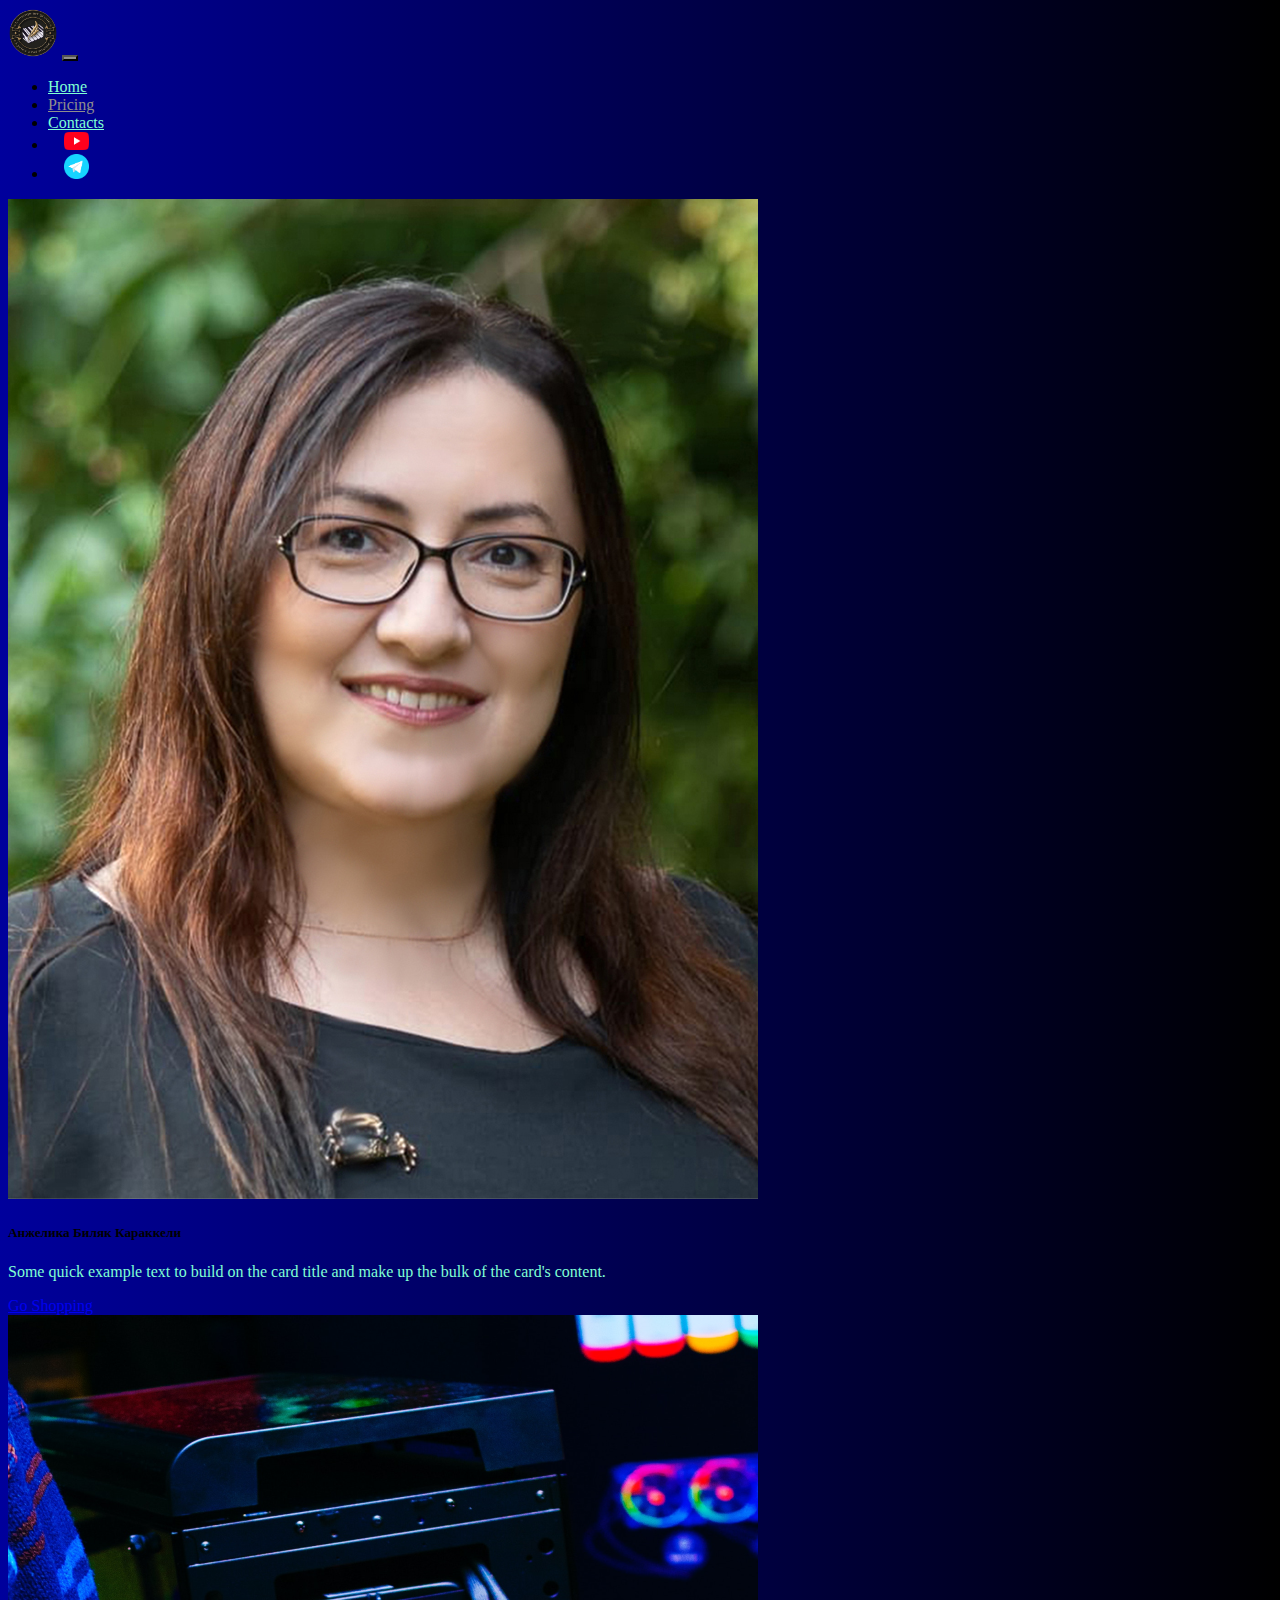
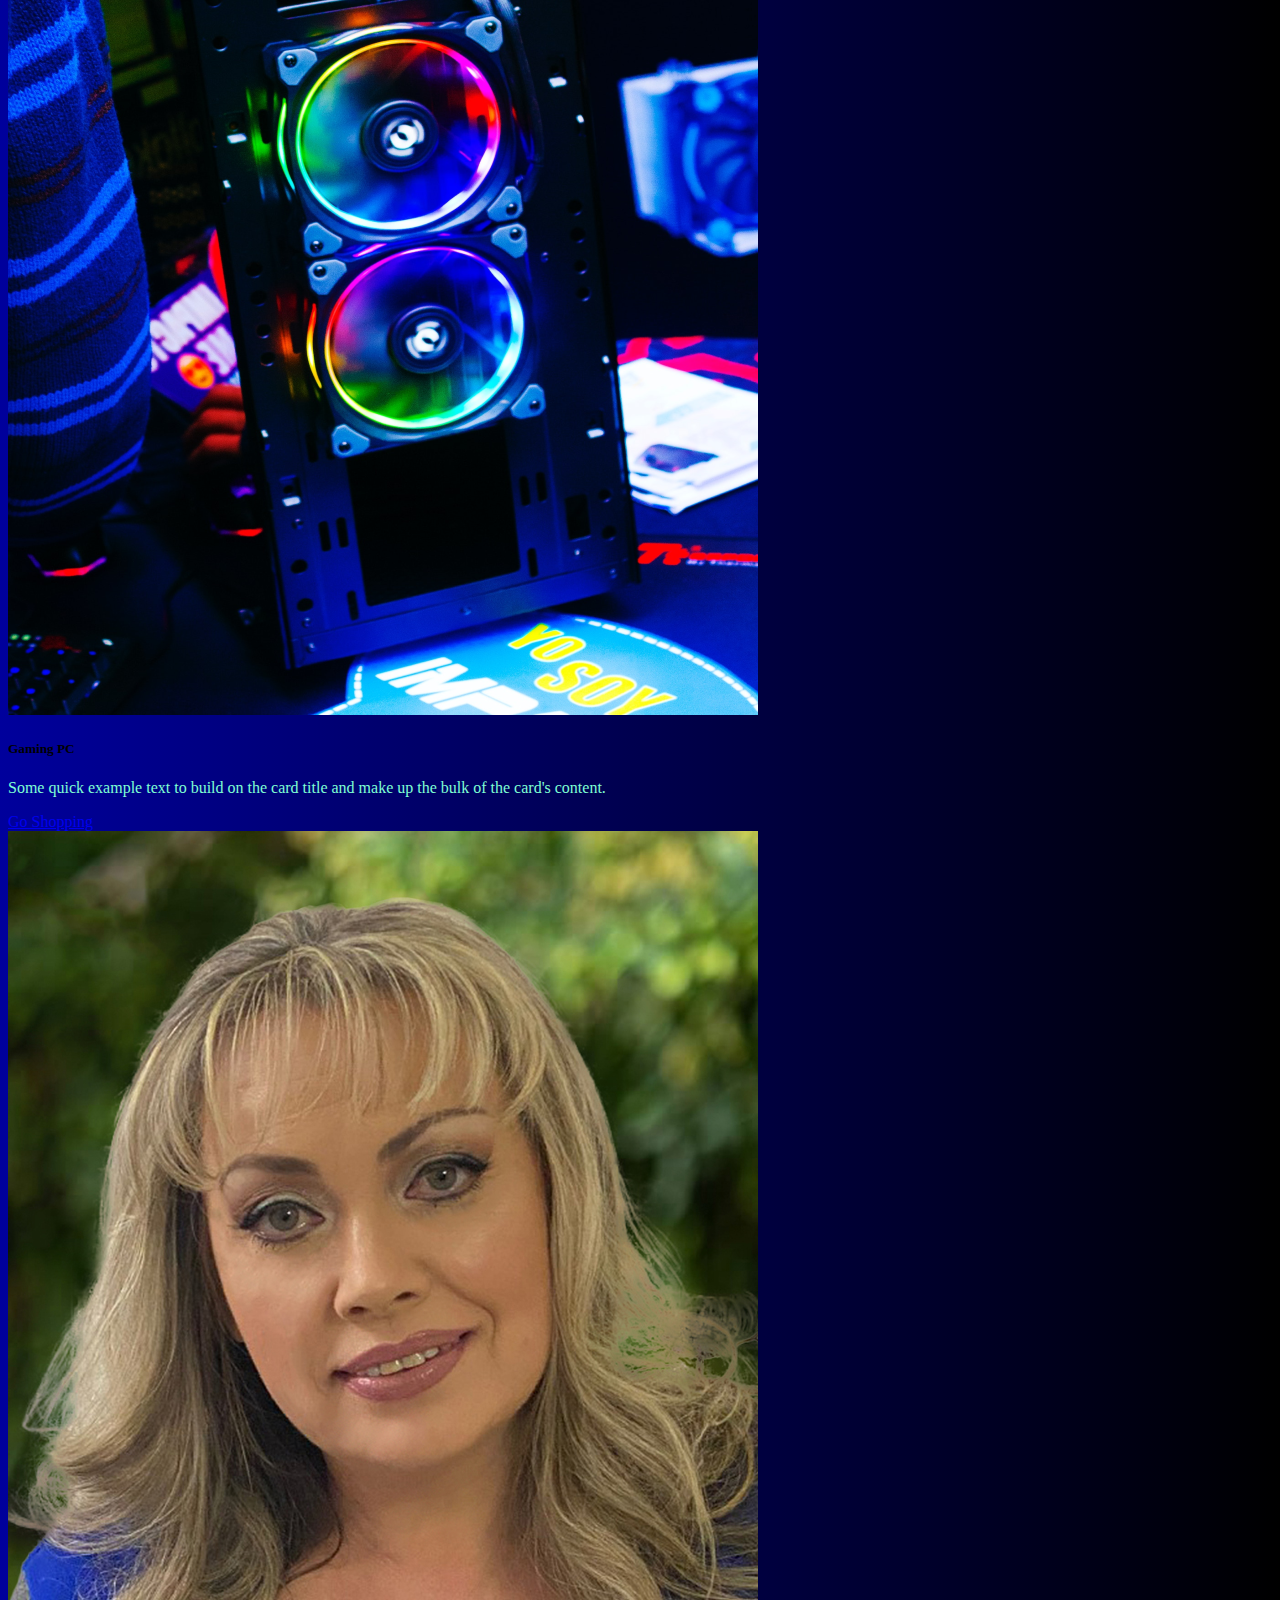
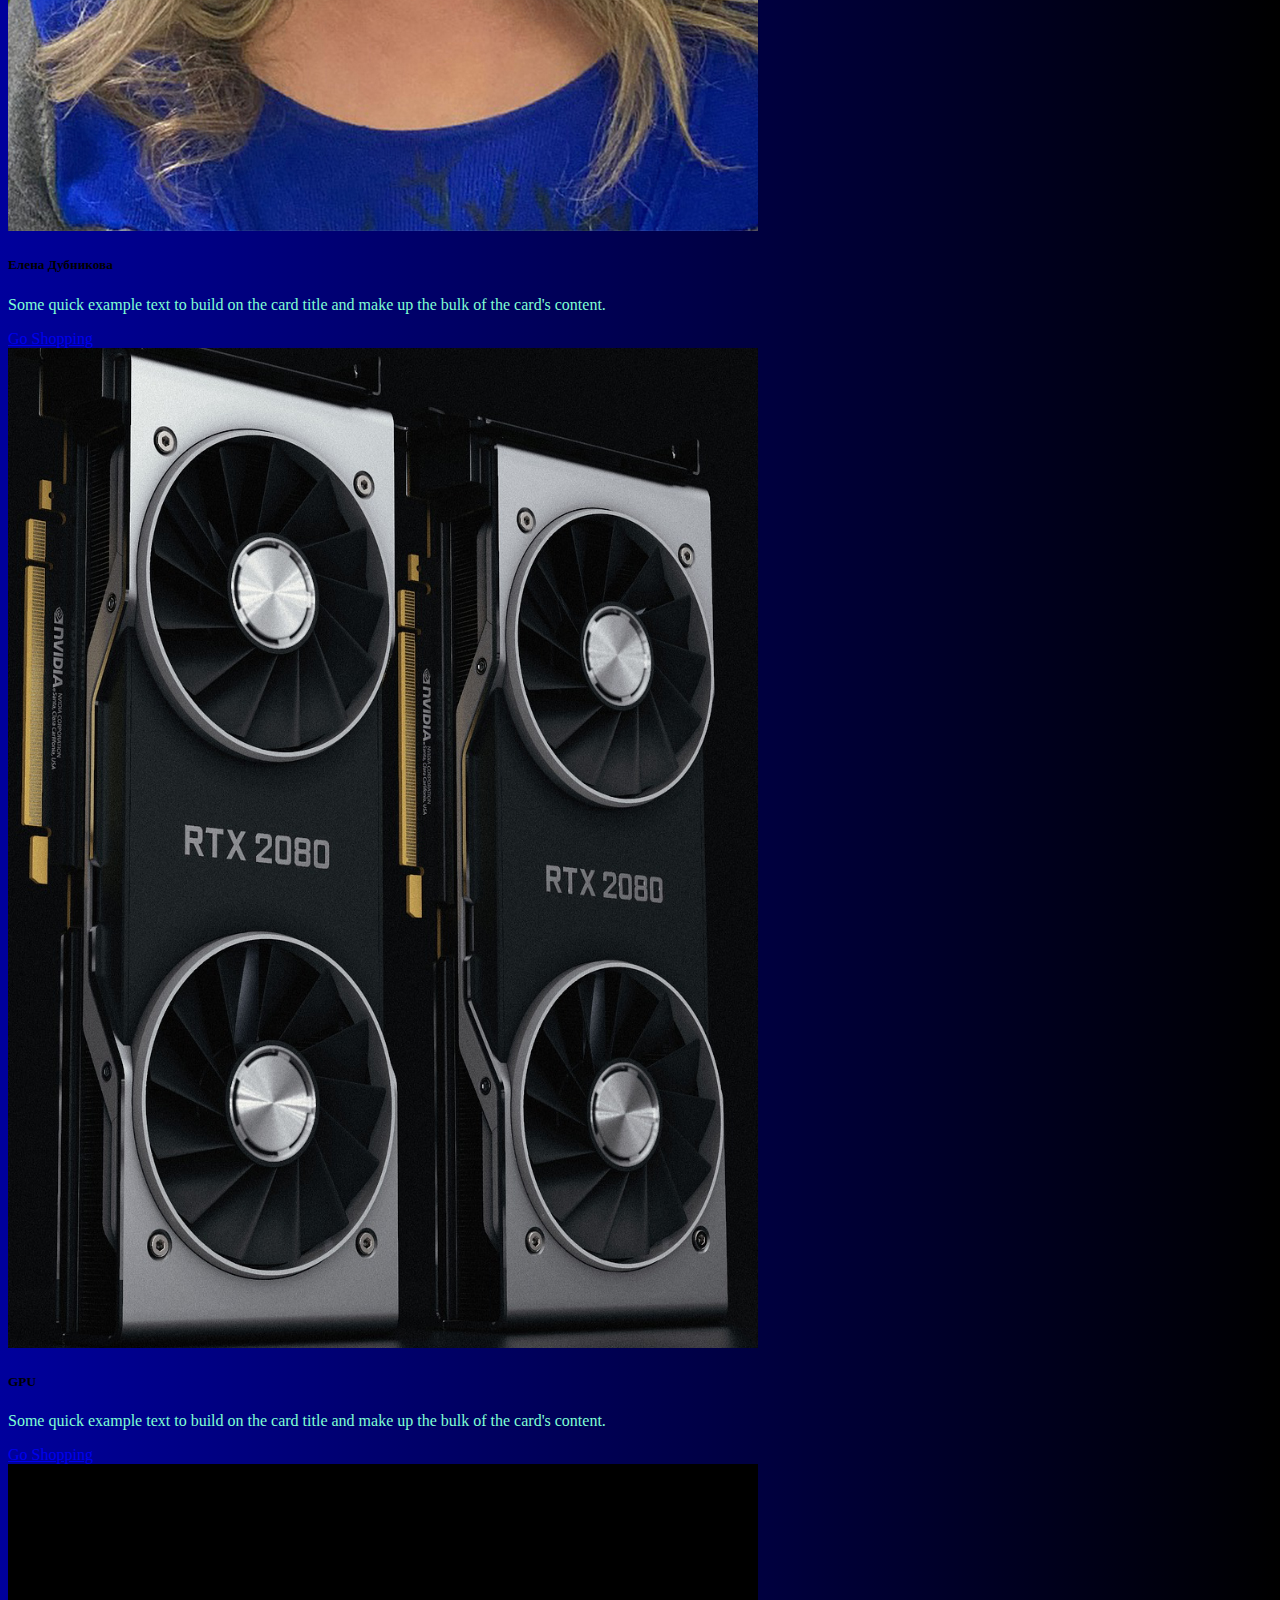
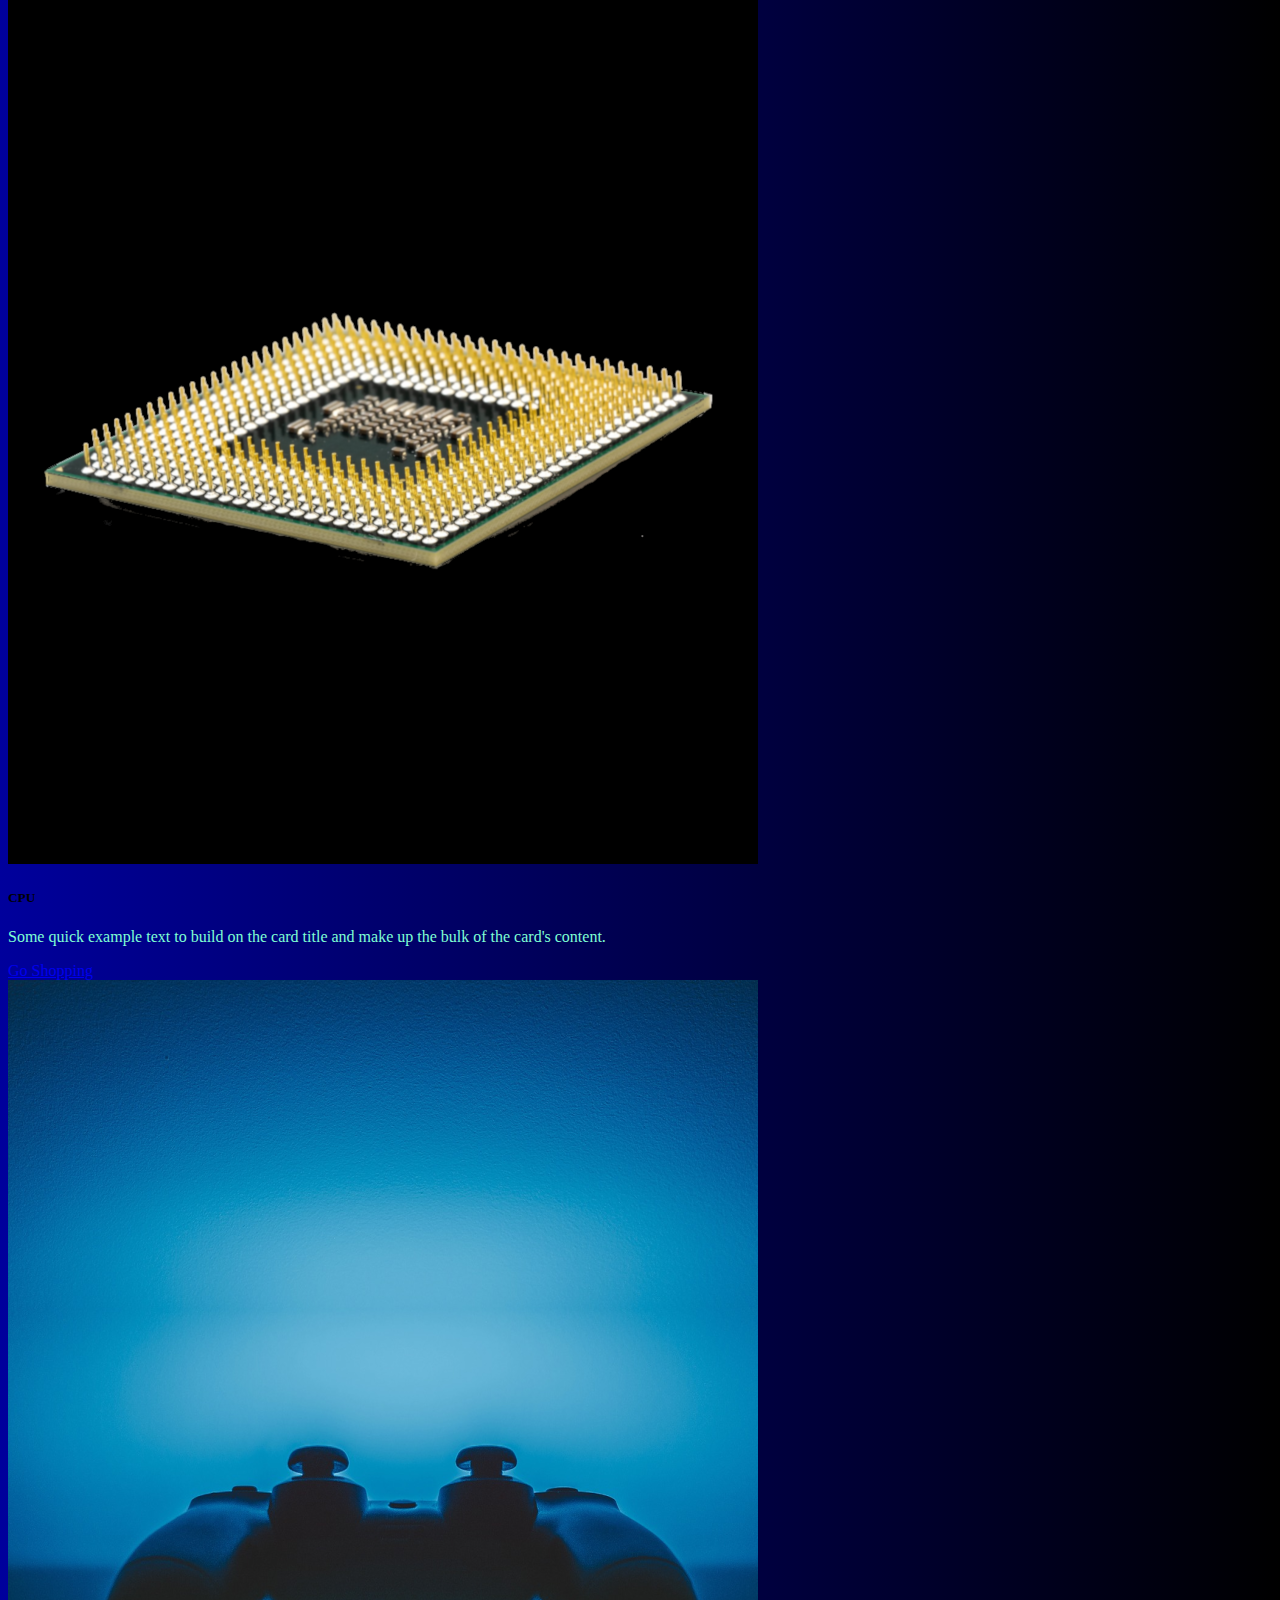
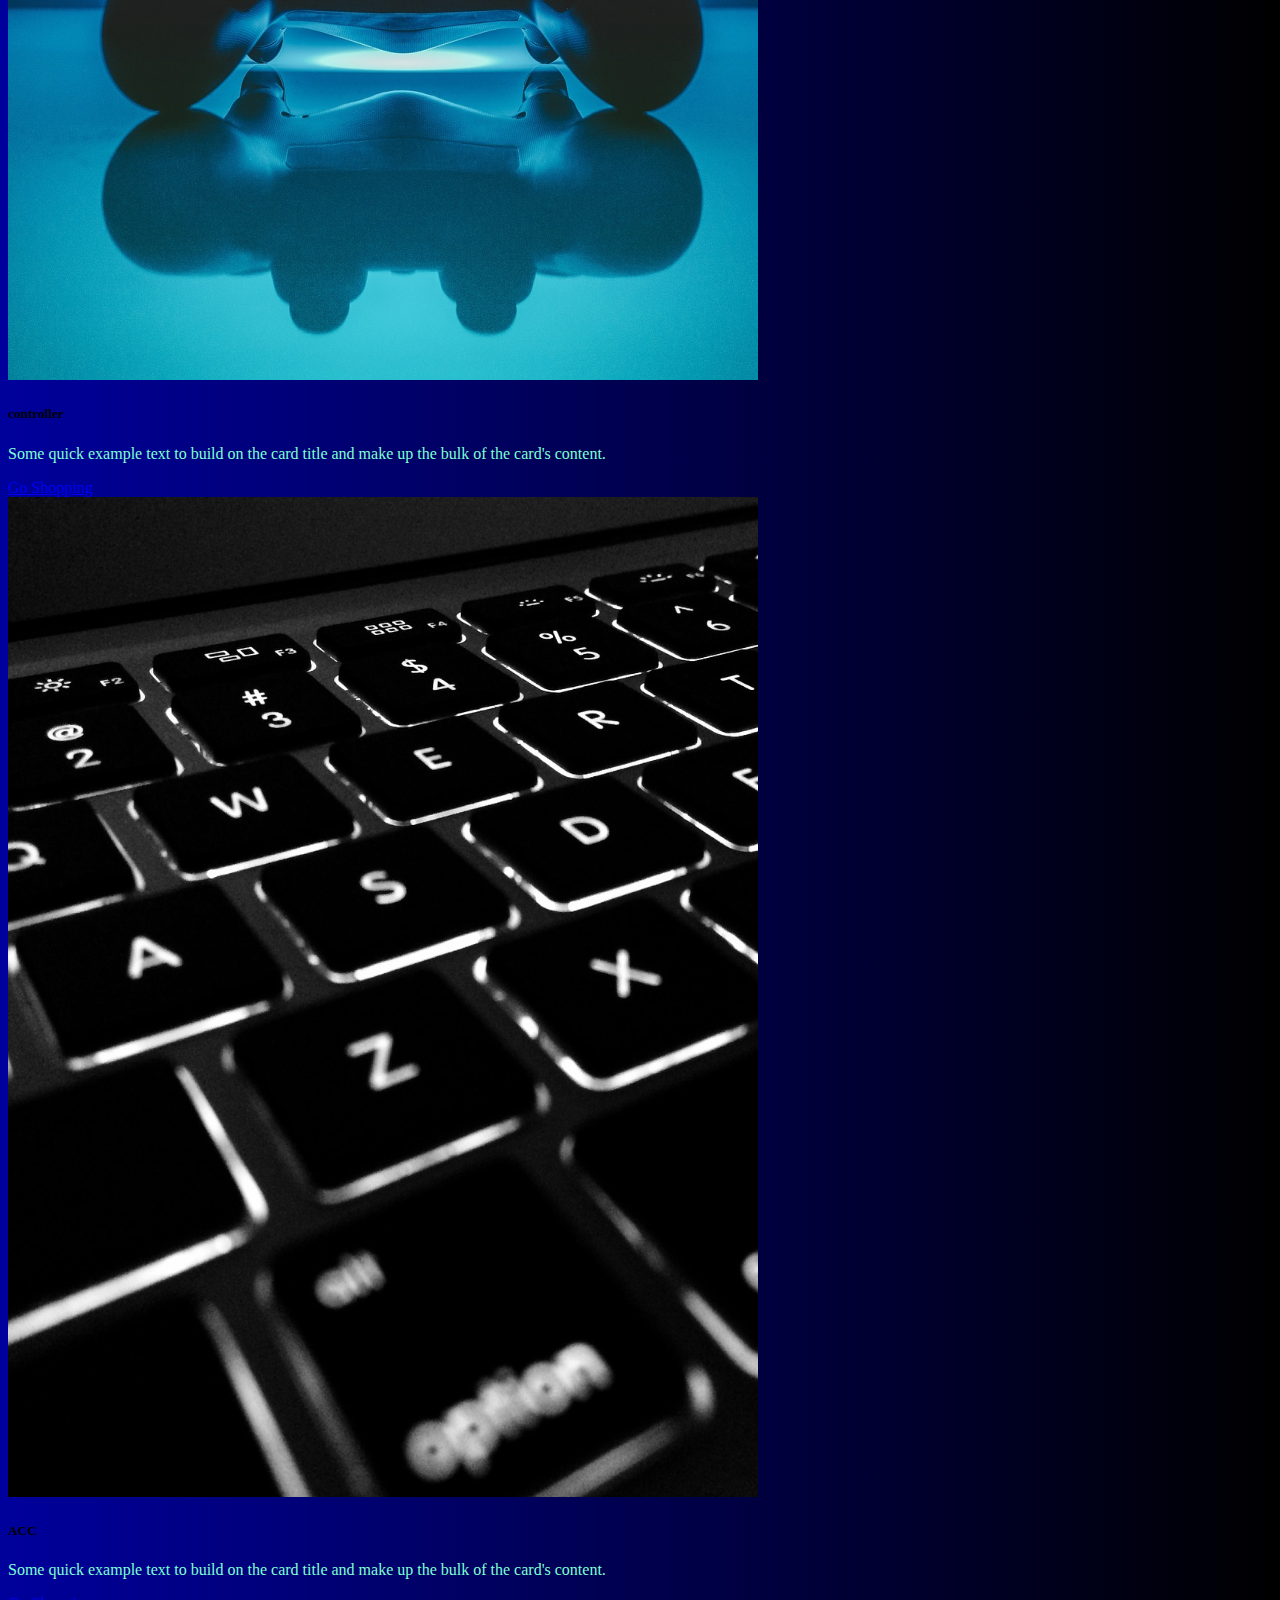
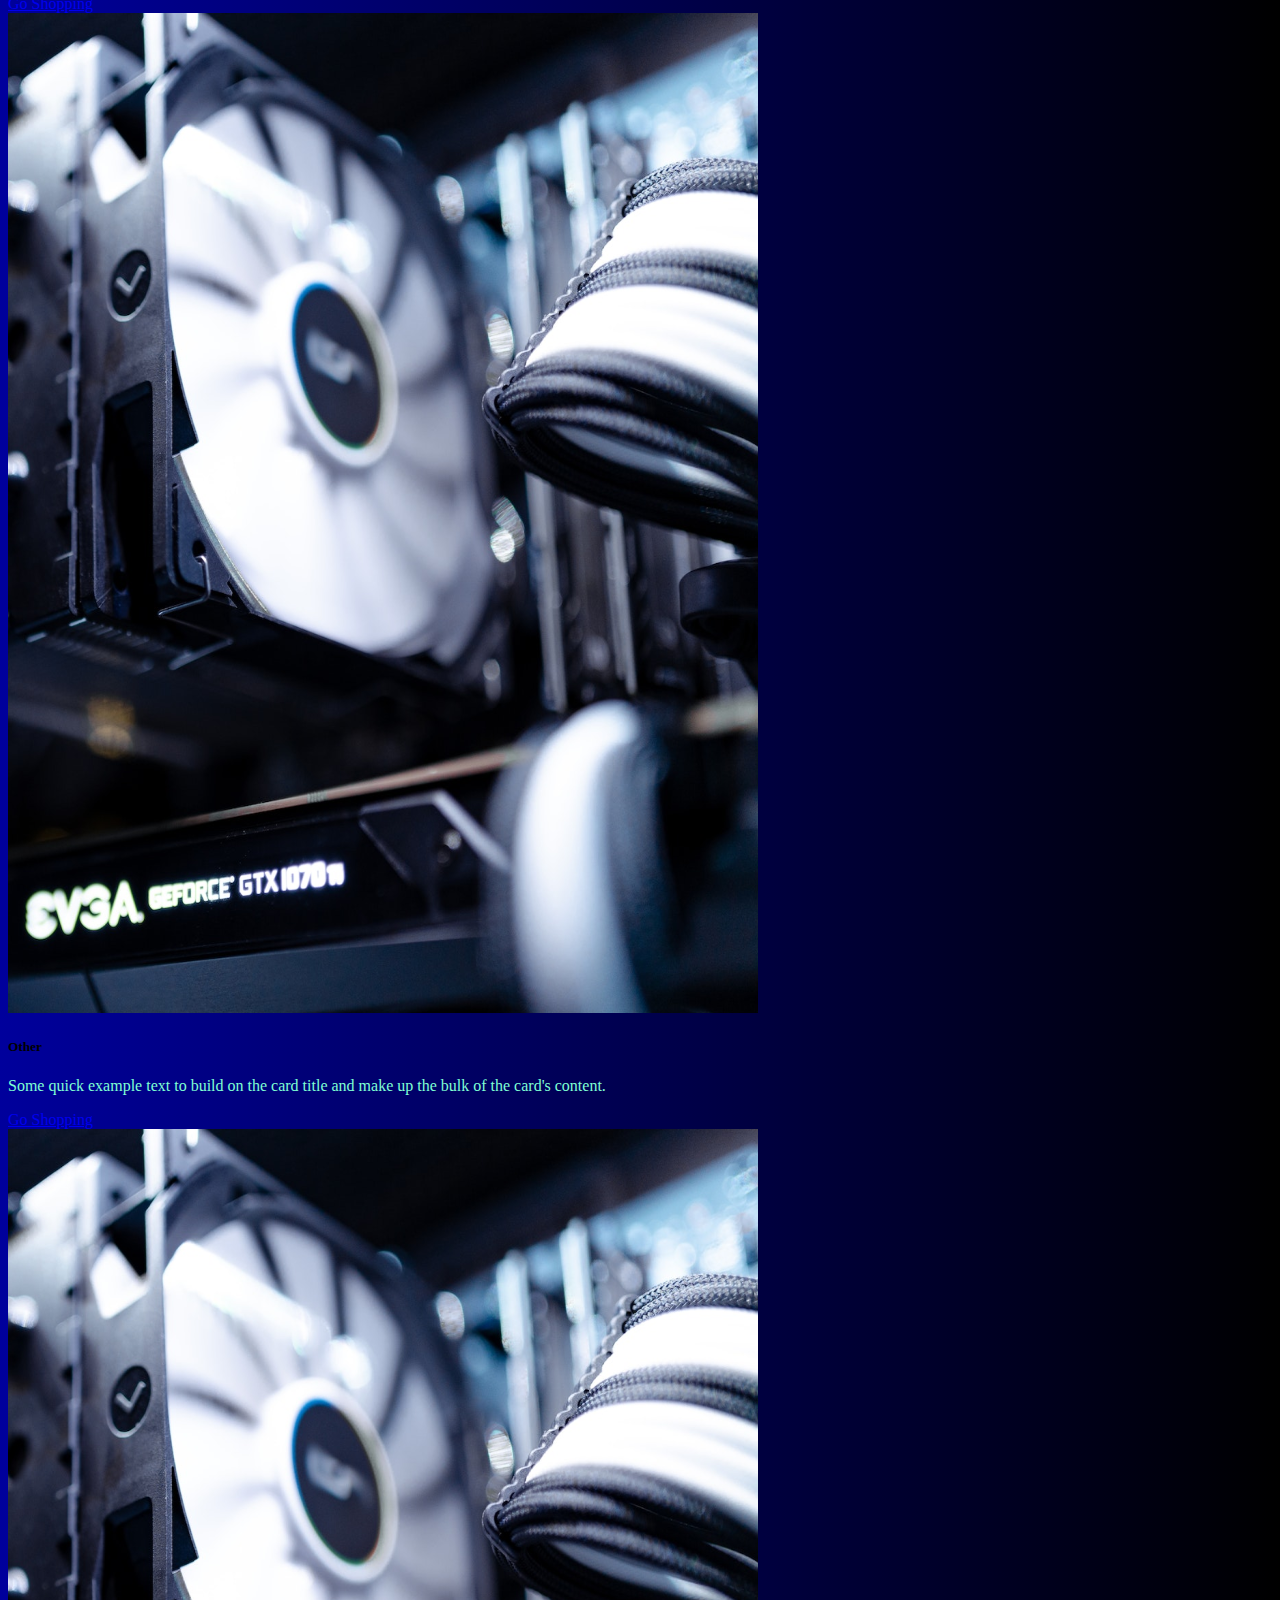
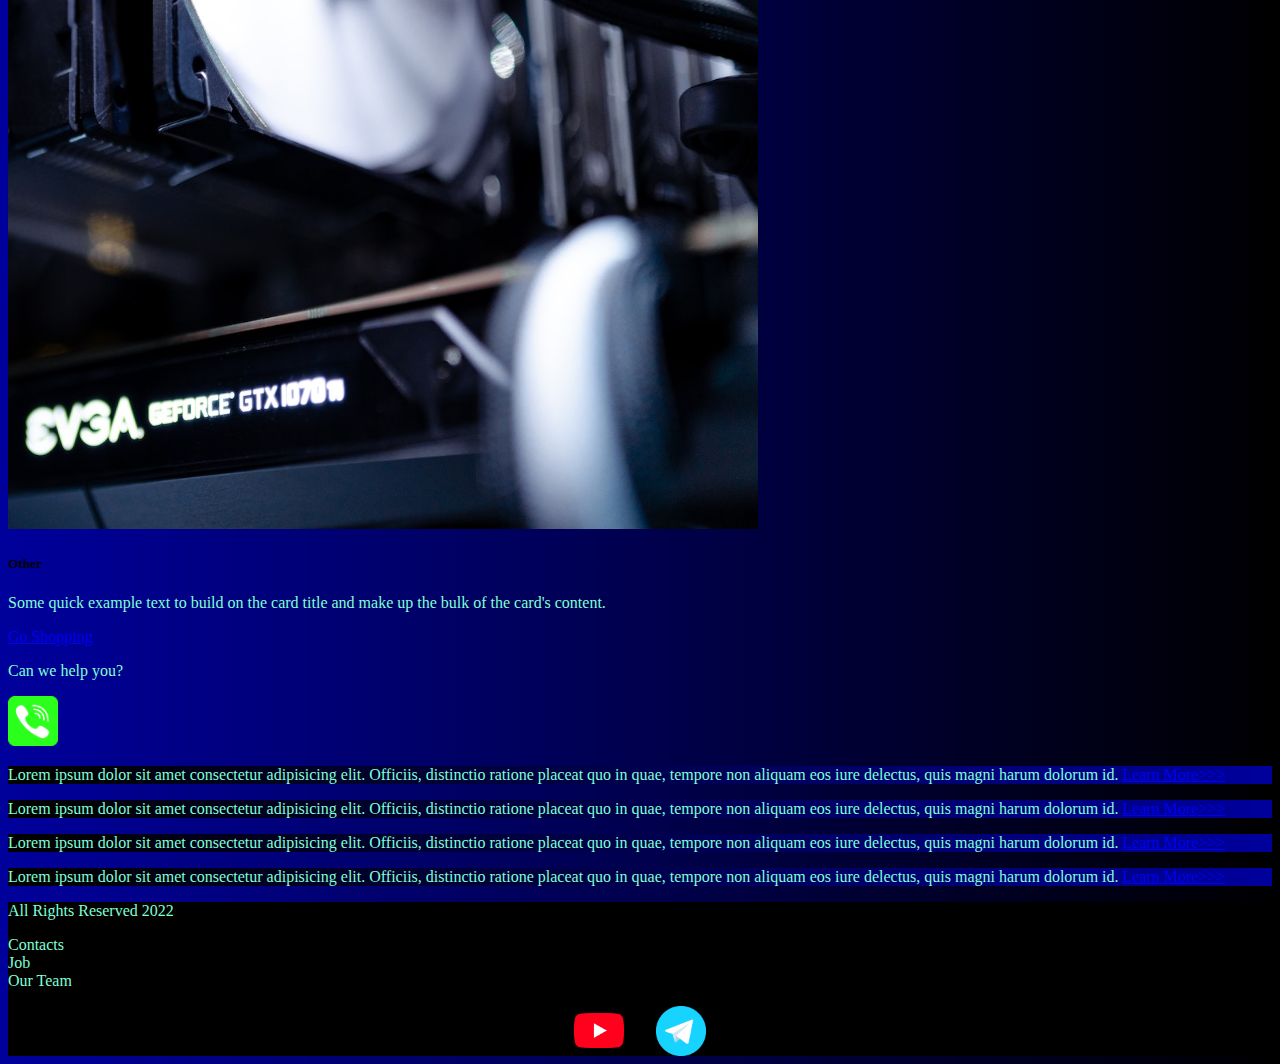
==== pricing.html @ 0c7998ef "Add files via upload" ====
<!DOCTYPE html>
<html lang="en">

<head>
  <meta charset="UTF-8">
  <meta http-equiv="X-UA-Compatible" content="IE=edge">
  <meta name="viewport" content="width=device-width, initial-scale=1.0">
  <link href="https://cdn.jsdelivr.net/npm/bootstrap@5.3.0-alpha3/dist/css/bootstrap.min.css" rel="stylesheet"
    integrity="sha384-KK94CHFLLe+nY2dmCWGMq91rCGa5gtU4mk92HdvYe+M/SXH301p5ILy+dN9+nJOZ" crossorigin="anonymous">
  <link rel="stylesheet" href="source/styles/mycss.css">
  <title>AE</title>
</head>

<body>
  <header>
    <nav class="navbar navbar-expand-lg bg-dark">
      <div class="container-fluid">
        <a class="navbar-brand" href="index.html"><img src="source/files/Logo 11.png" alt="..."></a>
        <button class="navbar-toggler" type="button" data-bs-toggle="collapse" data-bs-target="#navbarNav"
          aria-controls="navbarNav" aria-expanded="false" aria-label="Toggle navigation">
          <span class="navbar-toggler-icon"></span>
        </button>
        <div class="collapse navbar-collapse" id="navbarNav">
          <ul class="navbar-nav">
            <li class="nav-item">
              <a class="nav-link" aria-current="page" href="index.html">Home</a>
            </li>
            <li class="nav-item">
              <a class="nav-link active" href="pricing.html">Pricing</a>
            </li>
            <li class="nav-item">
              <a class="nav-link" href="pricing.html">Contacts</a>
            </li>
            <li class="nav-item">
              <a class="nav-link" href="pricing.html">
                <img style="width: 25px; margin-inline: 1em;" src="source/files/yt.png" alt="...">
              </a>
            </li>
            <li class="nav-item">
              <a class="nav-link" href="pricing.html">
                <img style="width: 25px; margin-inline: 1em;" src="source/files/tg.png" alt="...">
              </a>
            </li>
          </ul>
        </div>
      </div>
    </nav>
  </header>

  <section>
    <div class="container-fluid mt-4">
      <div class="row">
        <div class="col-lg-1">
        </div>

        <div class="col-lg-8 col-md-12">
          <div class="row">
            <div class="col-lg-4 col-md-6 mt-4">
              <div class="card">
                <img src="source/images/A1.jpg" class="card-img-top" alt=".Laptop">
                <div class="card-body">
                  <h5 class="card-title">Анжелика Биляк Караккели</h5>
                  <p class="card-text">Some quick example text to build on the card title and make up the bulk of the
                    card's content.</p>
                  <a href="#" class="btn btn-primary">Go Shopping</a>
                </div>
              </div>
            </div>
            <div class="col-lg-4 col-md-6 mt-4">
              <div class="card">
                <img src="source/images/gaming pc.png" class="card-img-top" alt="Gaming PC">
                <div class="card-body">
                  <h5 class="card-title">Gaming PC</h5>
                  <p class="card-text">Some quick example text to build on the card title and make up the bulk of the
                    card's content.</p>
                  <a href="#" class="btn btn-primary">Go Shopping</a>
                </div>
              </div>
            </div>
            <div class="col-lg-4 col-md-6 mt-4">
              <div class="card">
                <img src="source/images/L1.jpg" class="card-img-top" alt="VR">
                <div class="card-body">
                  <h5 class="card-title">Елена Дубникова</h5>
                  <p class="card-text">Some quick example text to build on the card title and make up the bulk of the
                    card's content.</p>
                  <a href="#" class="btn btn-primary">Go Shopping</a>
                </div>
              </div>
            </div>
            <div class="col-lg-4 col-md-6 mt-4">
              <div class="card">
                <img src="source/images/gpu.png" class="card-img-top" alt="VR">
                <div class="card-body">
                  <h5 class="card-title">GPU</h5>
                  <p class="card-text">Some quick example text to build on the card title and make up the bulk of the
                    card's content.</p>
                  <a href="#" class="btn btn-primary">Go Shopping</a>
                </div>
              </div>
            </div>
            <div class="col-lg-4 col-md-6 mt-4">
              <div class="card">
                <img src="source/images/cpu.png" class="card-img-top" alt="VR">
                <div class="card-body">
                  <h5 class="card-title">CPU</h5>
                  <p class="card-text">Some quick example text to build on the card title and make up the bulk of the
                    card's content.</p>
                  <a href="#" class="btn btn-primary">Go Shopping</a>
                </div>
              </div>
            </div>
            <div class="col-lg-4 col-md-6 mt-4">
              <div class="card">
                <img src="source/images/controller.png" class="card-img-top" alt="VR">
                <div class="card-body">
                  <h5 class="card-title">controller</h5>
                  <p class="card-text">Some quick example text to build on the card title and make up the bulk of the
                    card's content.</p>
                  <a href="#" class="btn btn-primary">Go Shopping</a>
                </div>
              </div>
            </div>
            <div class="col-lg-4 col-md-6 mt-4">
              <div class="card">
                <img src="source/images/acc.png" class="card-img-top" alt="VR">
                <div class="card-body">
                  <h5 class="card-title">ACC</h5>
                  <p class="card-text">Some quick example text to build on the card title and make up the bulk of the
                    card's content.</p>
                  <a href="#" class="btn btn-primary">Go Shopping</a>
                </div>
              </div>
            </div>
            <div class="col-lg-4 col-md-6 mt-4">
              <div class="card">
                <img src="source/images/other.png" class="card-img-top" alt="VR">
                <div class="card-body">
                  <h5 class="card-title">Other</h5>
                  <p class="card-text">Some quick example text to build on the card title and make up the bulk of the
                    card's content.</p>
                  <a href="#" class="btn btn-primary">Go Shopping</a>
                </div>
              </div>
            </div>
            <div class="col-lg-4 col-md-6 mt-4">
              <div class="card">
                <img src="source/images/other.png" class="card-img-top" alt="VR">
                <div class="card-body">
                  <h5 class="card-title">Other</h5>
                  <p class="card-text">Some quick example text to build on the card title and make up the bulk of the
                    card's content.</p>
                  <a href="#" class="btn btn-primary">Go Shopping</a>
                </div>
              </div>
            </div>


          </div>
       
         <div class="col-lg-12 col-md-12 text-center mt-4">
            <p>Can we help you?</p>
          </div>
          <div class="col-lg-12 col-md-12 text-center">
            <img class="call-anim" style="width: 50px;" src="source/files/phone.png" alt="...">
          </div>
        </div>

        <div class="col-lg-3 col-md-12">
          <div class="row px-2">
            <div class="col-lg-12 sidbar my-4">
              <p>Lorem ipsum dolor sit amet consectetur adipisicing elit. Officiis, distinctio ratione placeat quo in
                quae, tempore non aliquam eos iure delectus, quis magni harum dolorum id. <a href="#">Learn More>>></a>
              </p>
            </div>
            <div class="col-lg-12 sidbar my-4">
              <p>Lorem ipsum dolor sit amet consectetur adipisicing elit. Officiis, distinctio ratione placeat quo in
                quae, tempore non aliquam eos iure delectus, quis magni harum dolorum id. <a href="#">Learn More>>></a>
              </p>
            </div>
            <div class="col-lg-12 sidbar my-4">
              <p>Lorem ipsum dolor sit amet consectetur adipisicing elit. Officiis, distinctio ratione placeat quo in
                quae, tempore non aliquam eos iure delectus, quis magni harum dolorum id. <a href="#">Learn More>>></a>
              </p>
            </div>
            <div class="col-lg-12 sidbar my-4">
              <p>Lorem ipsum dolor sit amet consectetur adipisicing elit. Officiis, distinctio ratione placeat quo in
                quae, tempore non aliquam eos iure delectus, quis magni harum dolorum id. <a href="#">Learn More>>></a>
              </p>
            </div>
          </div>
        </div>


      </div>

    </div>

  </section>

  <footer class="mt-4">
    <div class="conteiner-fluid">
      <div class="row">
        <div class="col-lg-4 col-md-12 footer-text text-center">
          <p>All Rights Reserved 2022</p>
        </div>
        <div class="col-lg-4 col-md-12 footer-text text-center">
          <p>Contacts<br>Job<br>Our Team</p>
        </div>
        <div class="col-lg-4 col-md-12 media-links">
          <img style="width: 50px; margin-inline: 1em;" src="source/files/yt.png" alt="...">
          <img style="width: 50px; margin-inline: 1em;" src="source/files/tg.png" alt="...">
        </div>
      </div>
    </div>
  </footer>



  <script src="https://cdn.jsdelivr.net/npm/bootstrap@5.3.0-alpha3/dist/js/bootstrap.bundle.min.js"
    integrity="sha384-ENjdO4Dr2bkBIFxQpeoTz1HIcje39Wm4jDKdf19U8gI4ddQ3GYNS7NTKfAdVQSZe"
    crossorigin="anonymous"></script>
</body>

</html>
---- source/styles/mycss.css ----
/*@import url('https://fonts.googleapis.com/css?family=Michroma&display=swap');*/


body {
    /*font-family: Michroma, serif;*/
    background: linear-gradient(90deg, #00009c 0%, #000000 100%);
}

p {
    color: aquamarine;
}

.nav-link {
    color: aquamarine;
}

.navbar-nav .nav-link.active {
    color: rgb(143, 142, 142);
}


.navbar-brand img {
    width: 50px; /*размер лого*/
    height: 50px;
}
.navbar-toggler {
    background-color: rgb(143, 142, 142);
}

.sidbar {
    color: aquamarine;
    background: linear-gradient(270deg, #00009c 0%, #000000 100%);

}

.slide-text,
.footer-text {
    
    color: aquamarine;
    margin: auto auto;
}

footer {
    background: #000000;
}

.media-links {
    display: flex;
    justify-content: center;
    align-items: center;
}

.call-anim {
    animation: myAnim 2s ease 0s infinite normal forwards;
}

@keyframes myAnim {
	0%,
	100% {
		transform: translateX(0%);
		transform-origin: 50% 50%;
	}

	15% {
		transform: translateX(-30px) rotate(-6deg);
	}

	30% {
		transform: translateX(15px) rotate(6deg);
	}

	45% {
		transform: translateX(-15px) rotate(-3.6deg);
	}

	60% {
		transform: translateX(9px) rotate(2.4deg);
	}

	75% {
		transform: translateX(-6px) rotate(-1.2deg);
	}
}



@media (max-width: 755px) {
    .carousel-indicators {
    display: none;
}
}
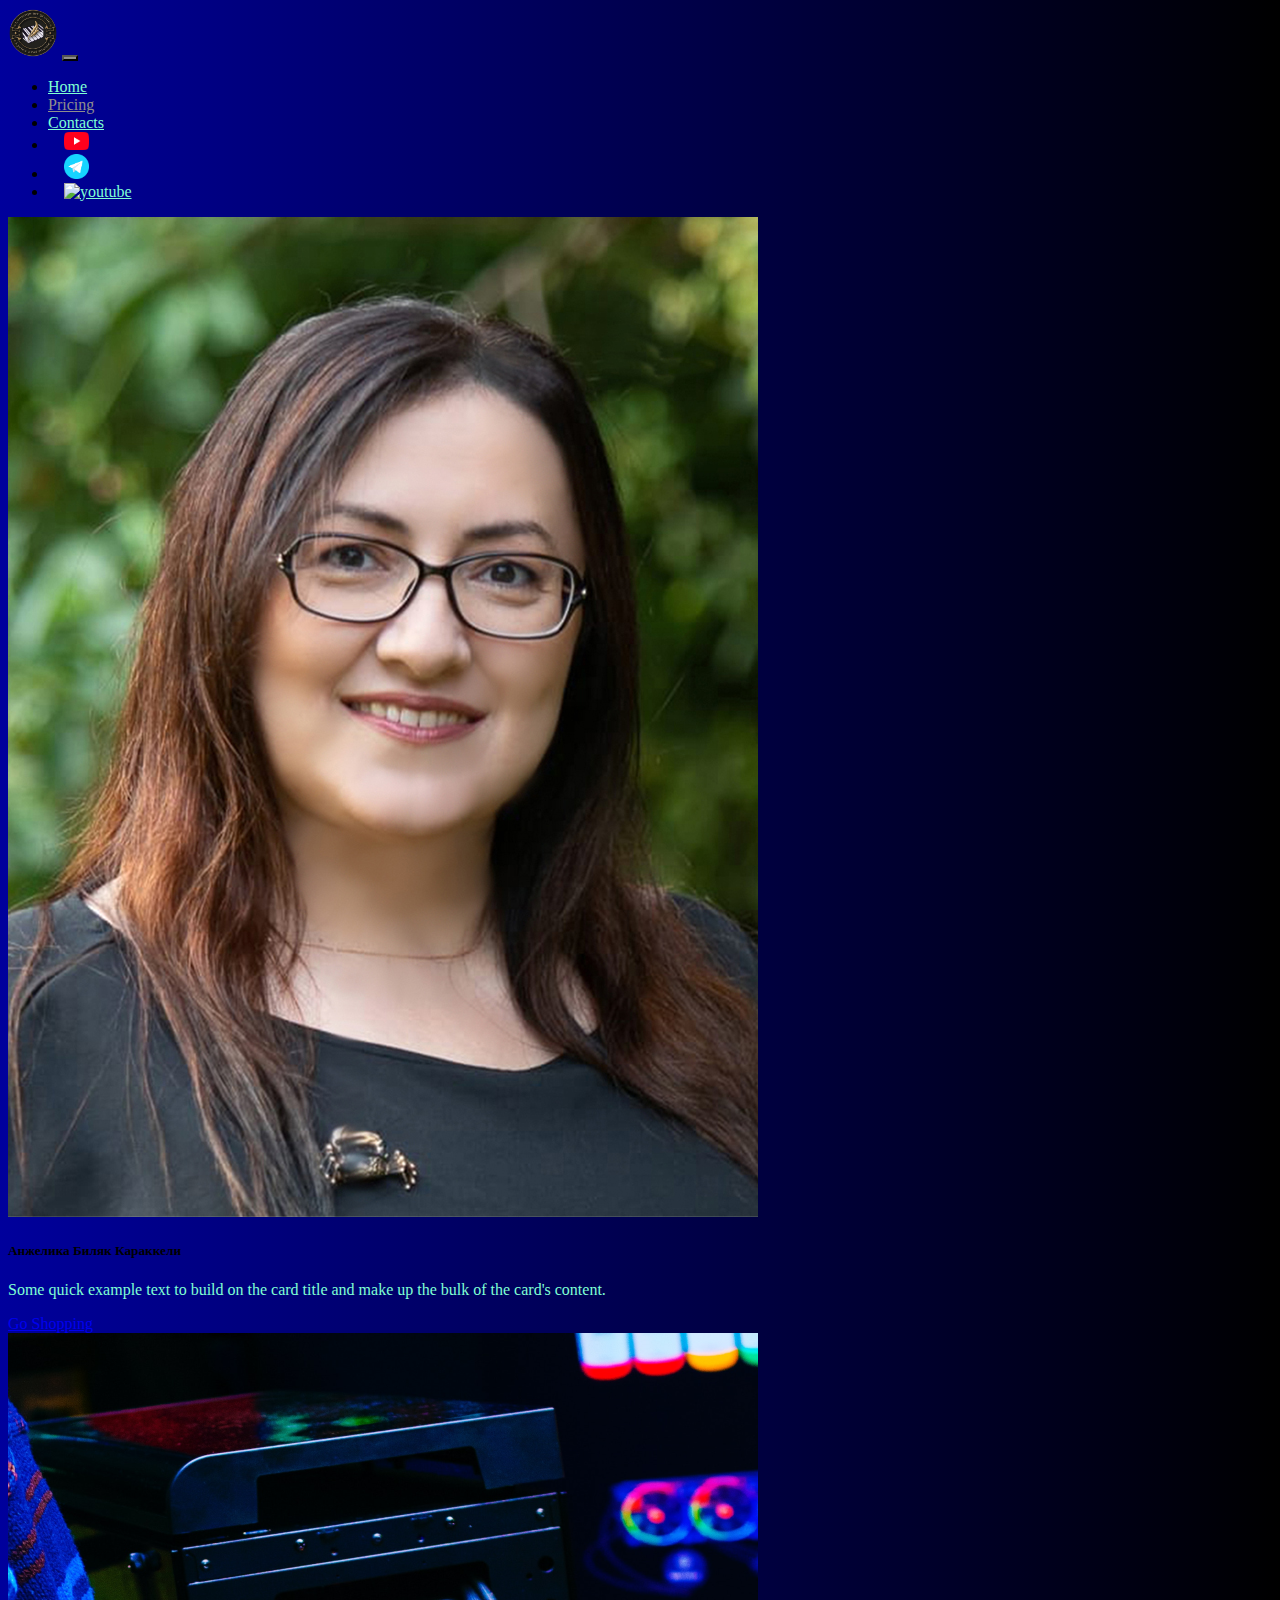
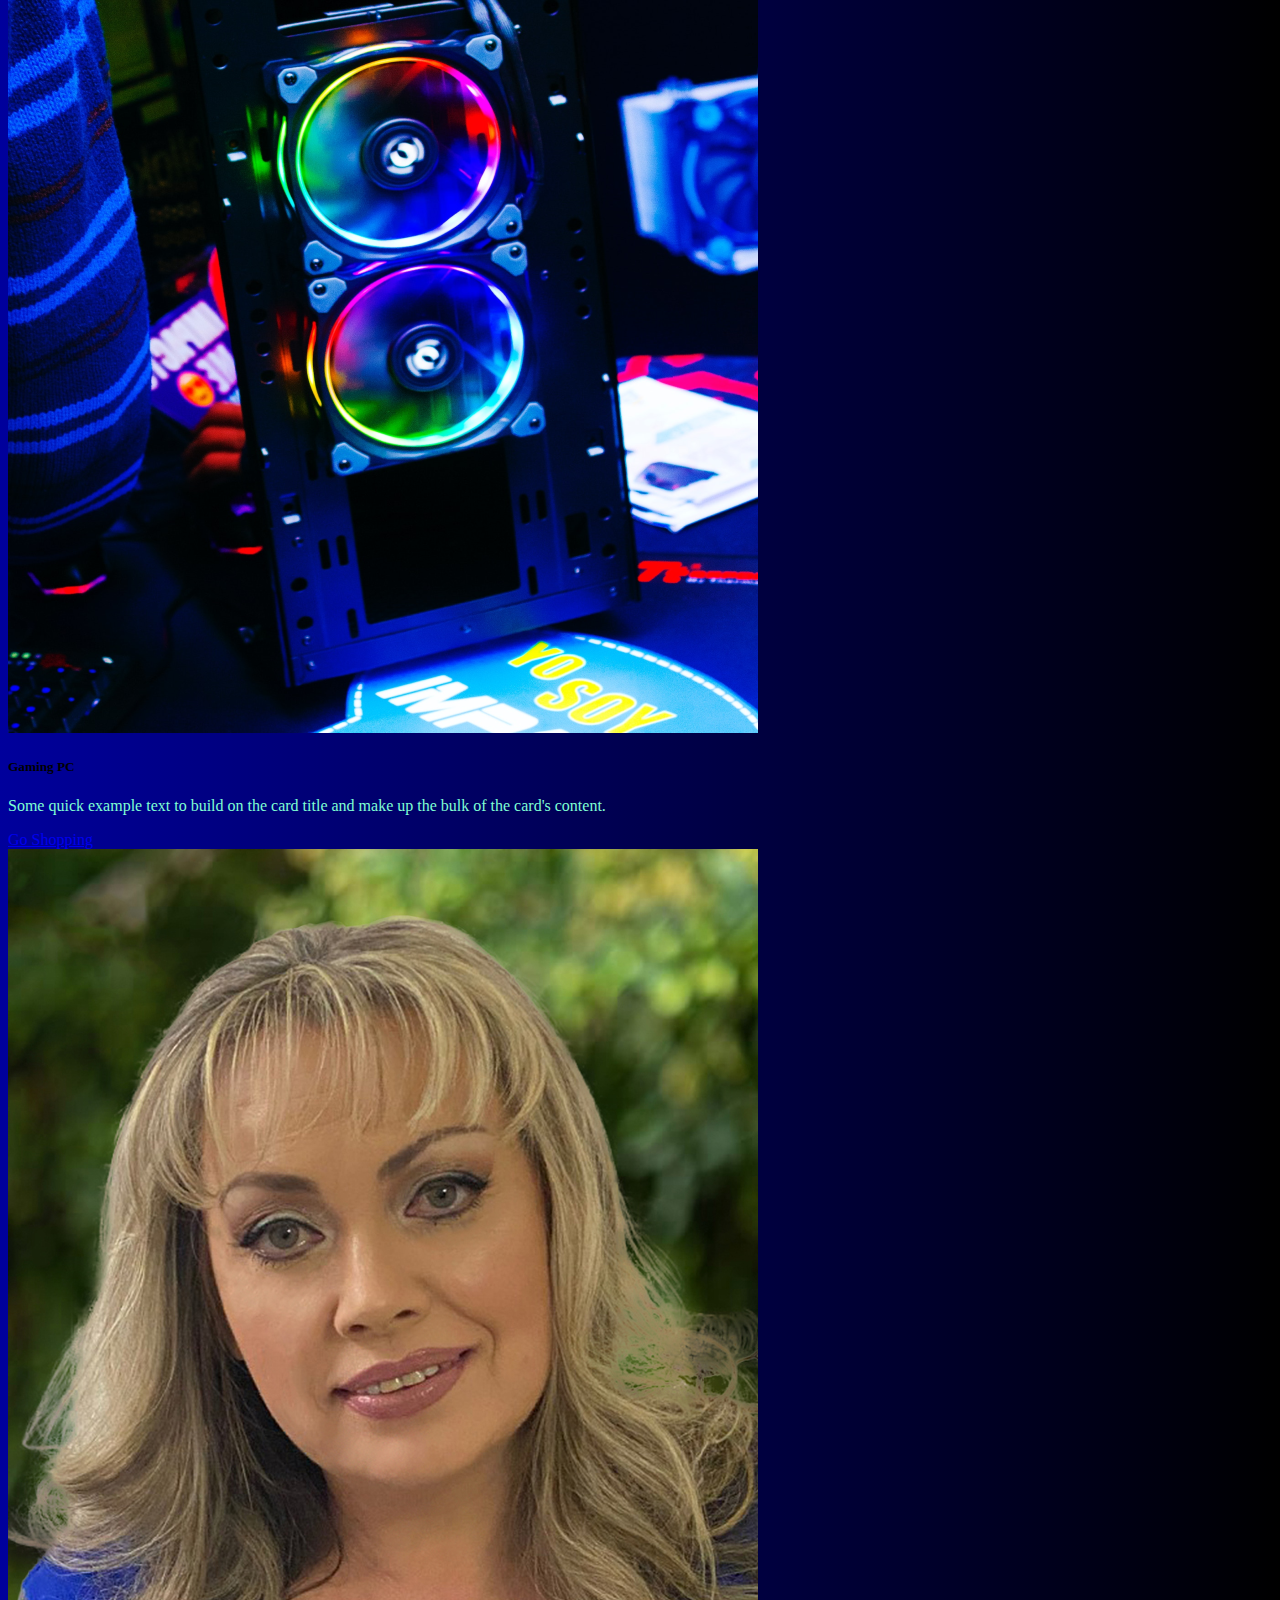
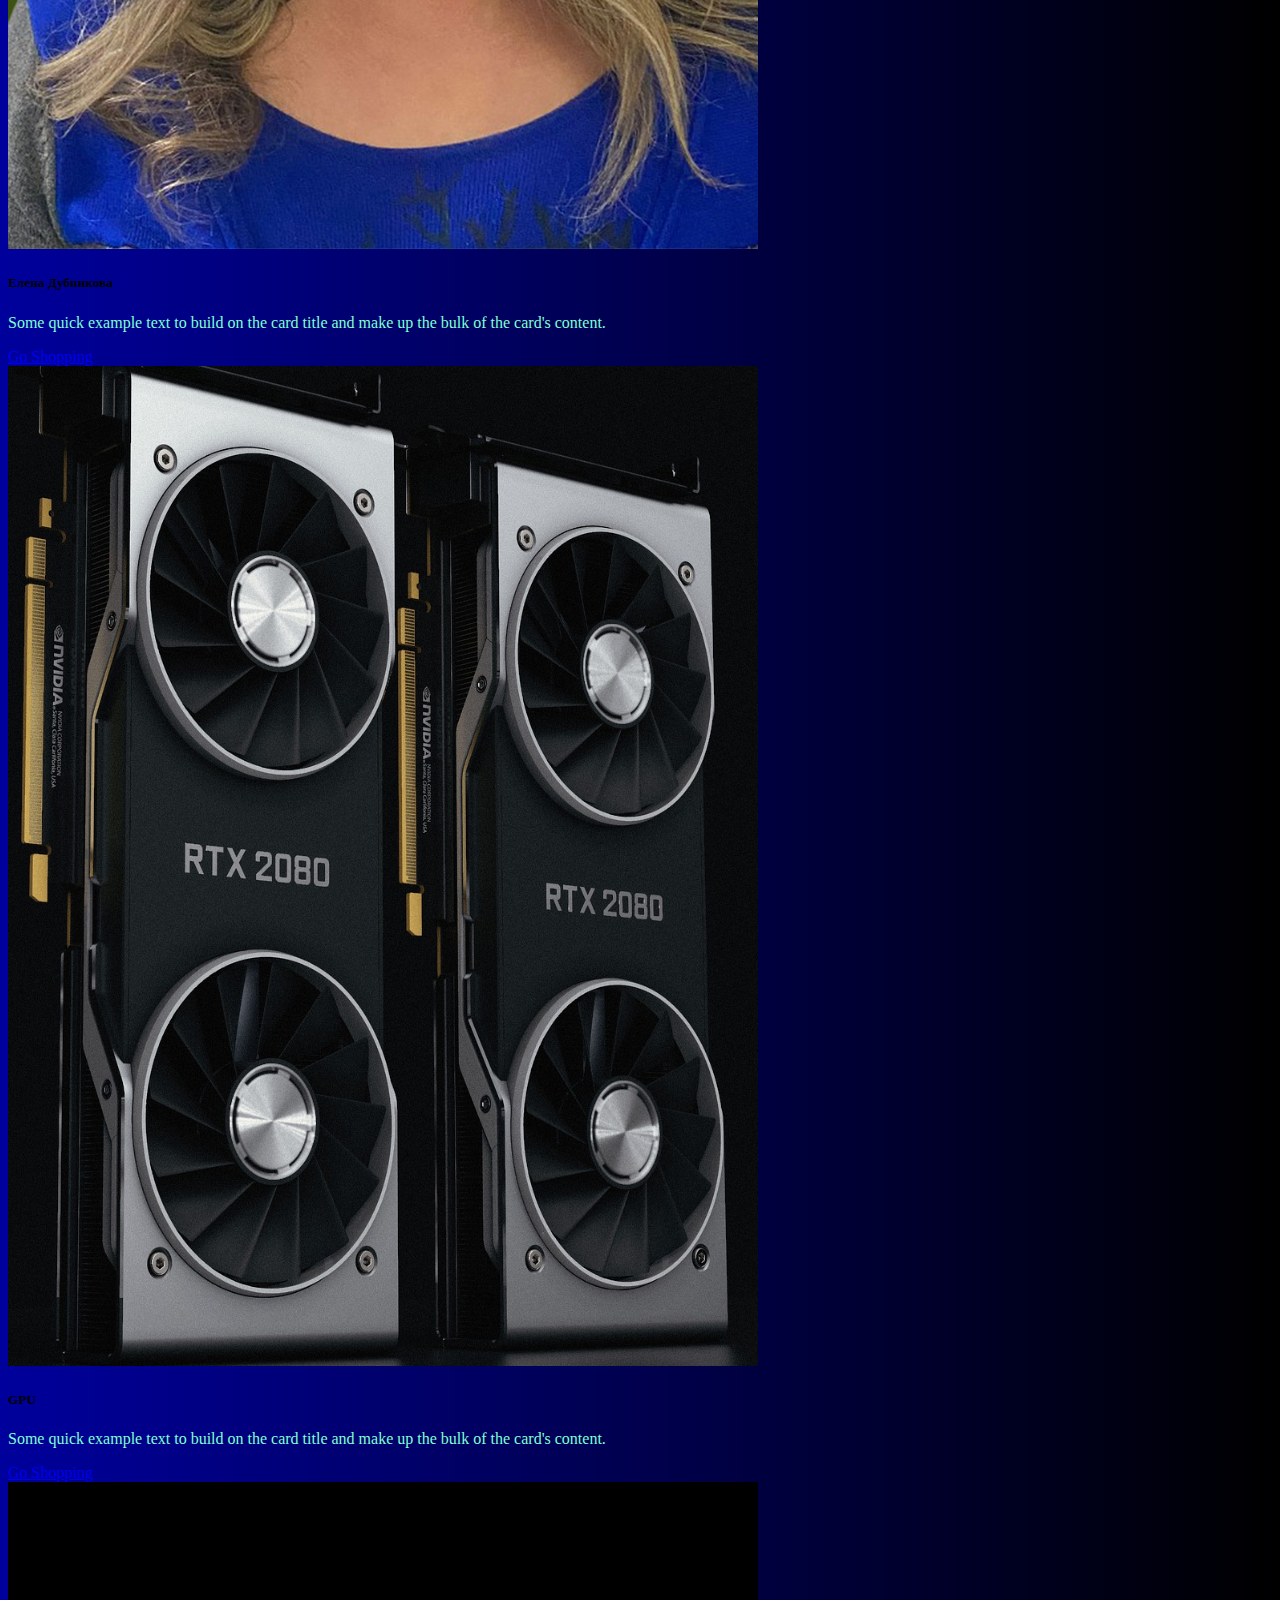
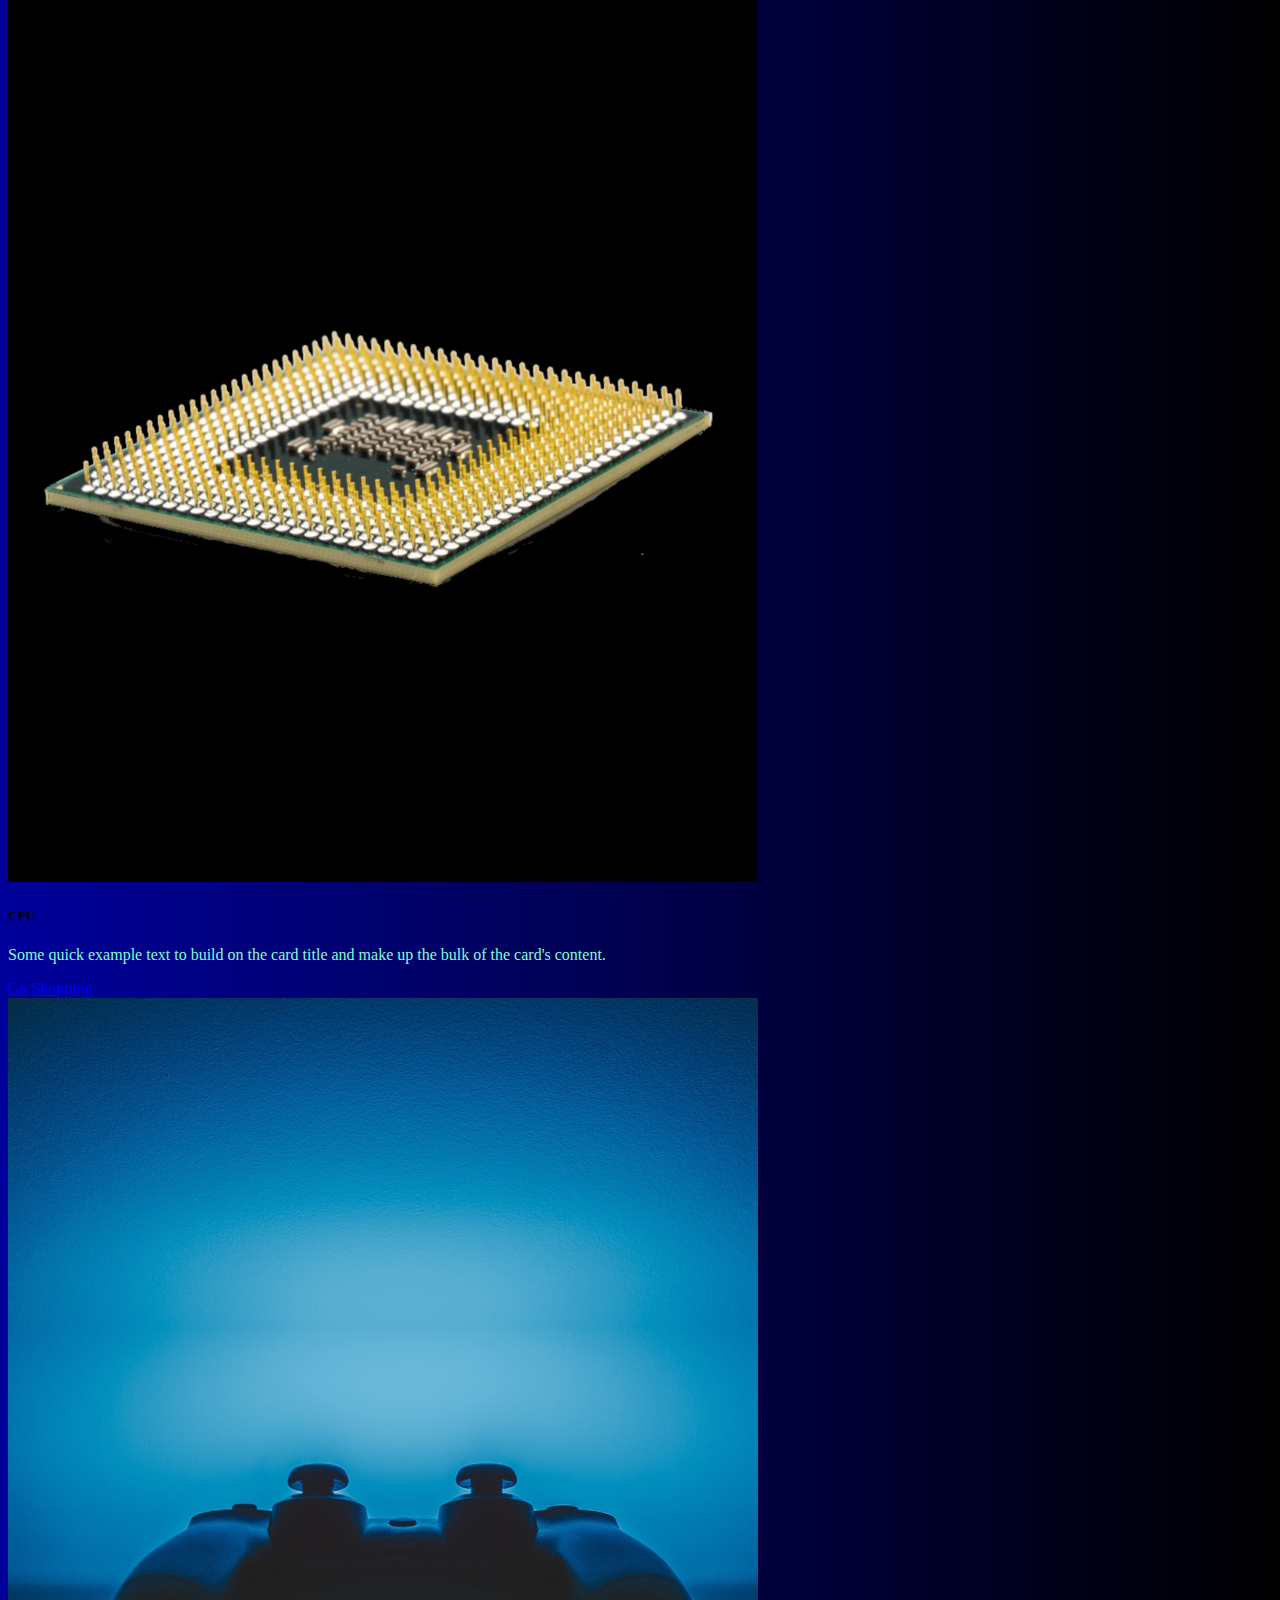
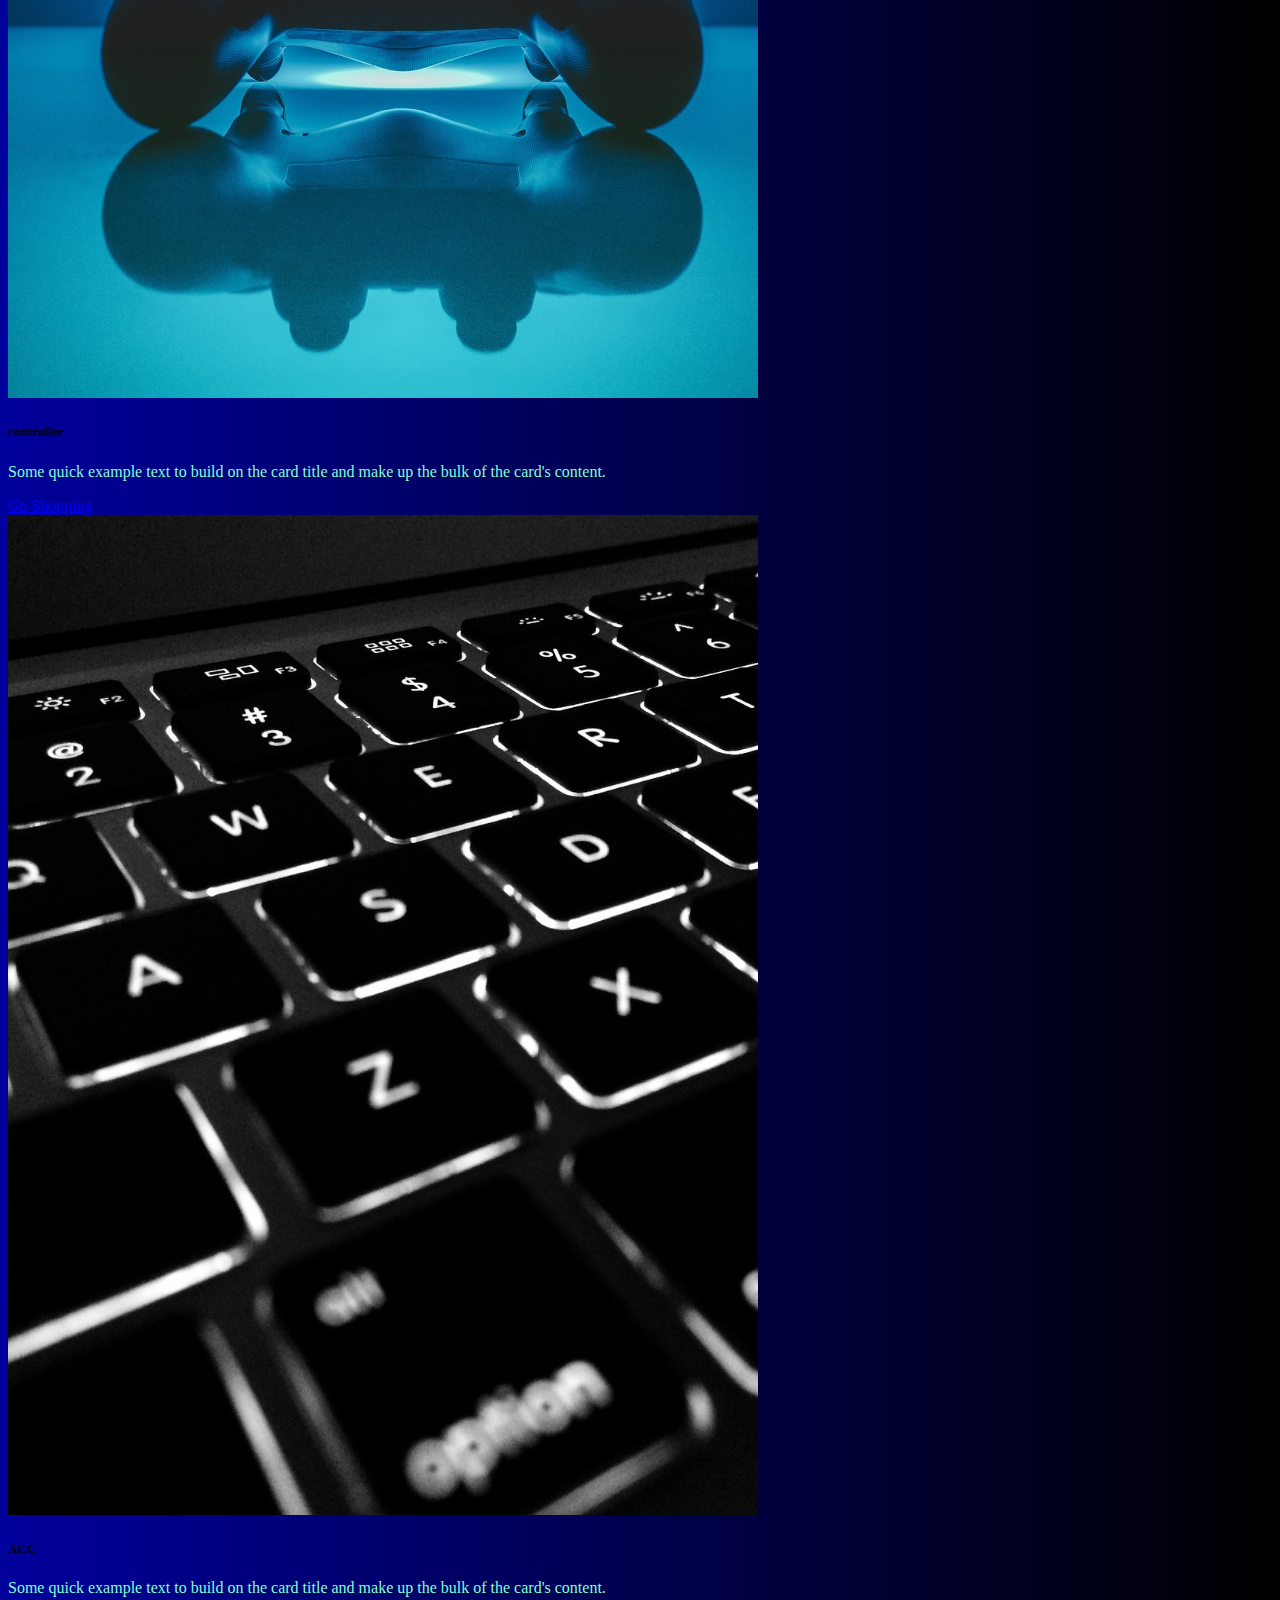
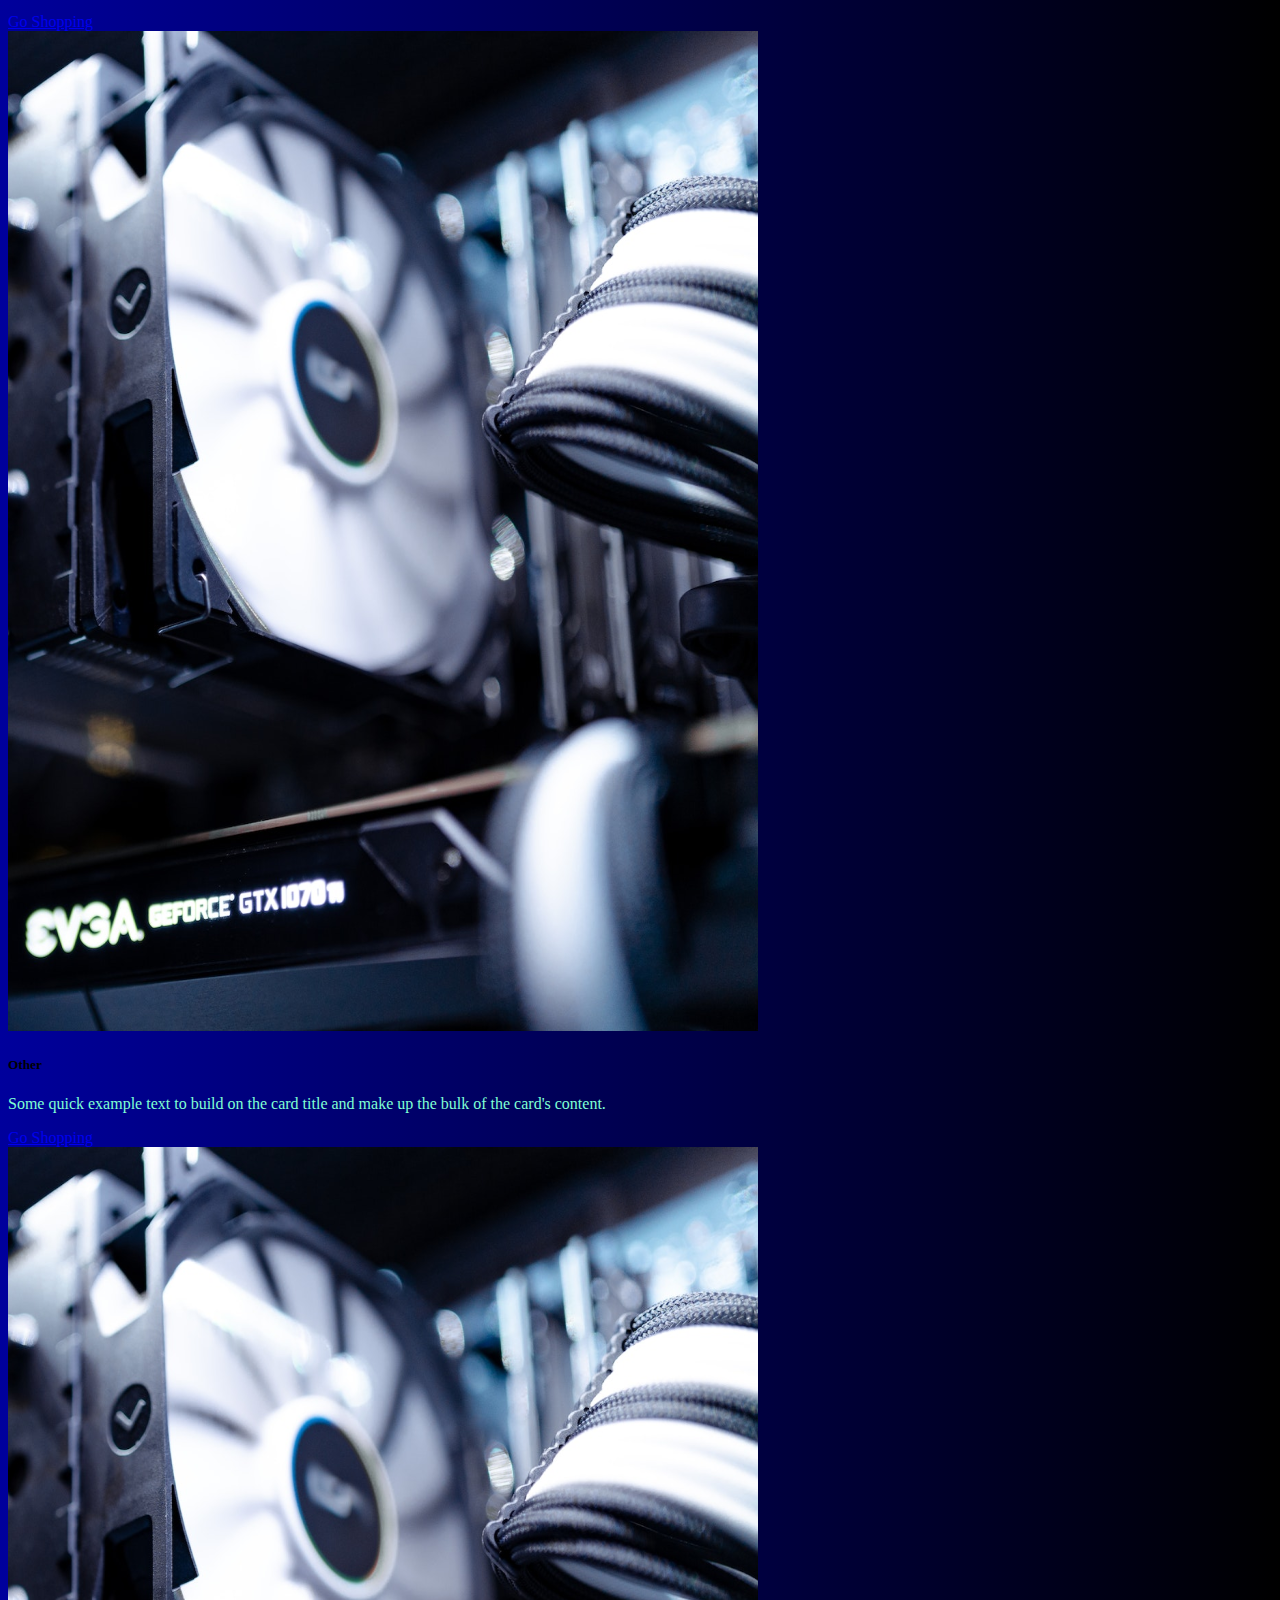
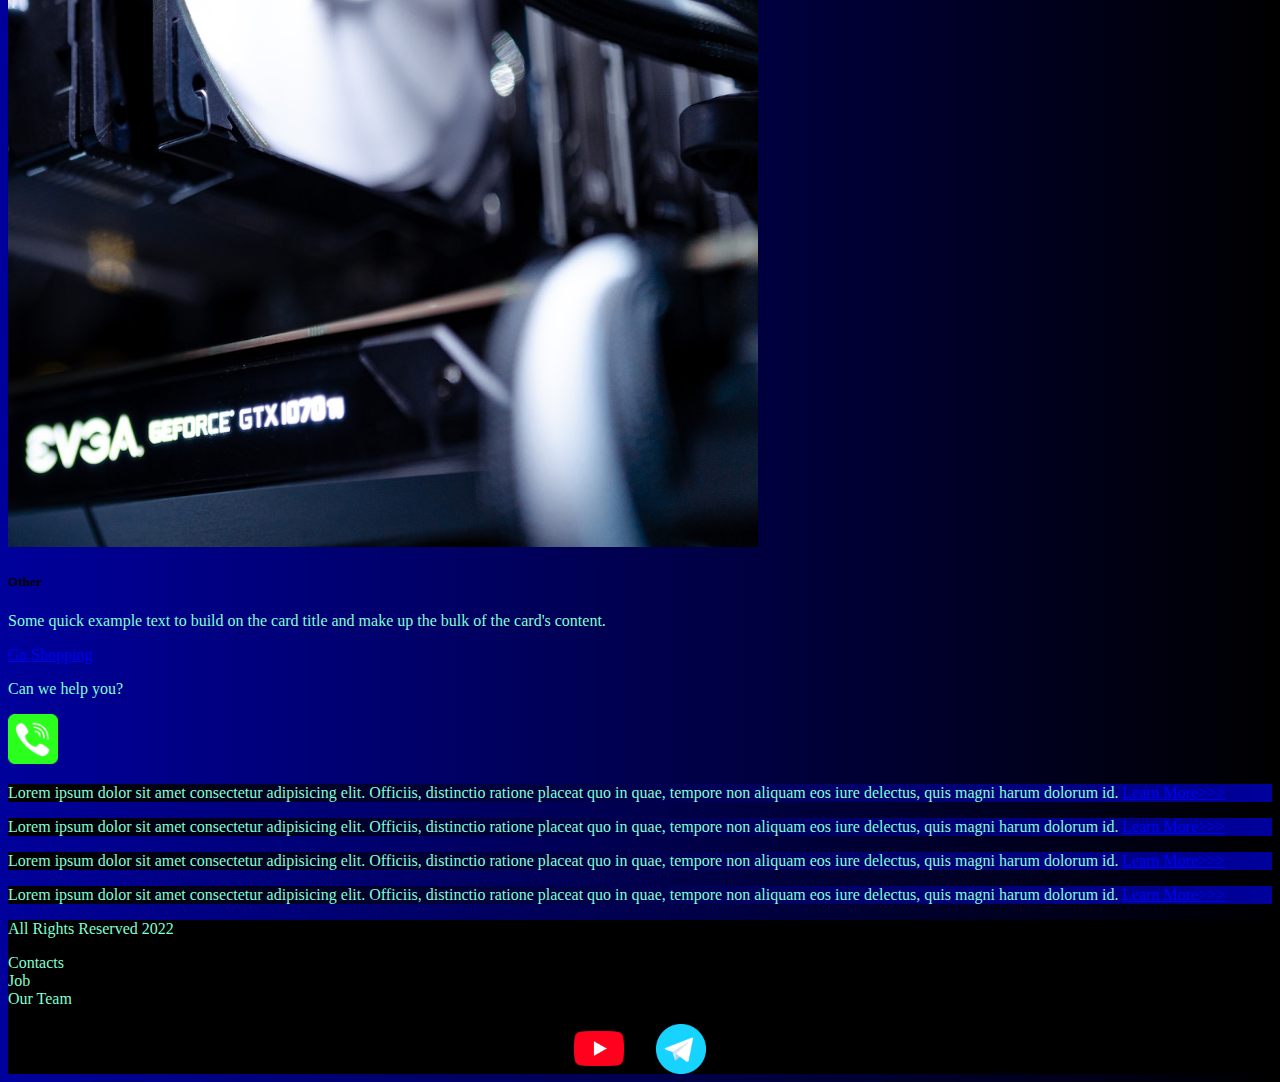
==== commit 6aec7462: "Update pricing.html" ====
--- a/pricing.html
+++ b/pricing.html
@@ -32,13 +32,18 @@
               <a class="nav-link" href="pricing.html">Contacts</a>
             </li>
             <li class="nav-item">
-              <a class="nav-link" href="pricing.html">
+              <a class="nav-link" href="https://www.youtube.com/">
                 <img style="width: 25px; margin-inline: 1em;" src="source/files/yt.png" alt="...">
               </a>
             </li>
             <li class="nav-item">
-              <a class="nav-link" href="pricing.html">
+              <a class="nav-link" href="https://www.youtube.com/">
                 <img style="width: 25px; margin-inline: 1em;" src="source/files/tg.png" alt="...">
+              </a>
+            </li>
+                   <li class="nav-item">
+              <a class="nav-link" href="https://www.facebook.com/profile.php?id=1000754970767381">
+                <img style="width: 25px; margin-inline: 1em;" src="source/files/fb.png" alt="youtube">
               </a>
             </li>
           </ul>
@@ -222,4 +227,4 @@
     crossorigin="anonymous"></script>
 </body>
 
-</html>+</html>
